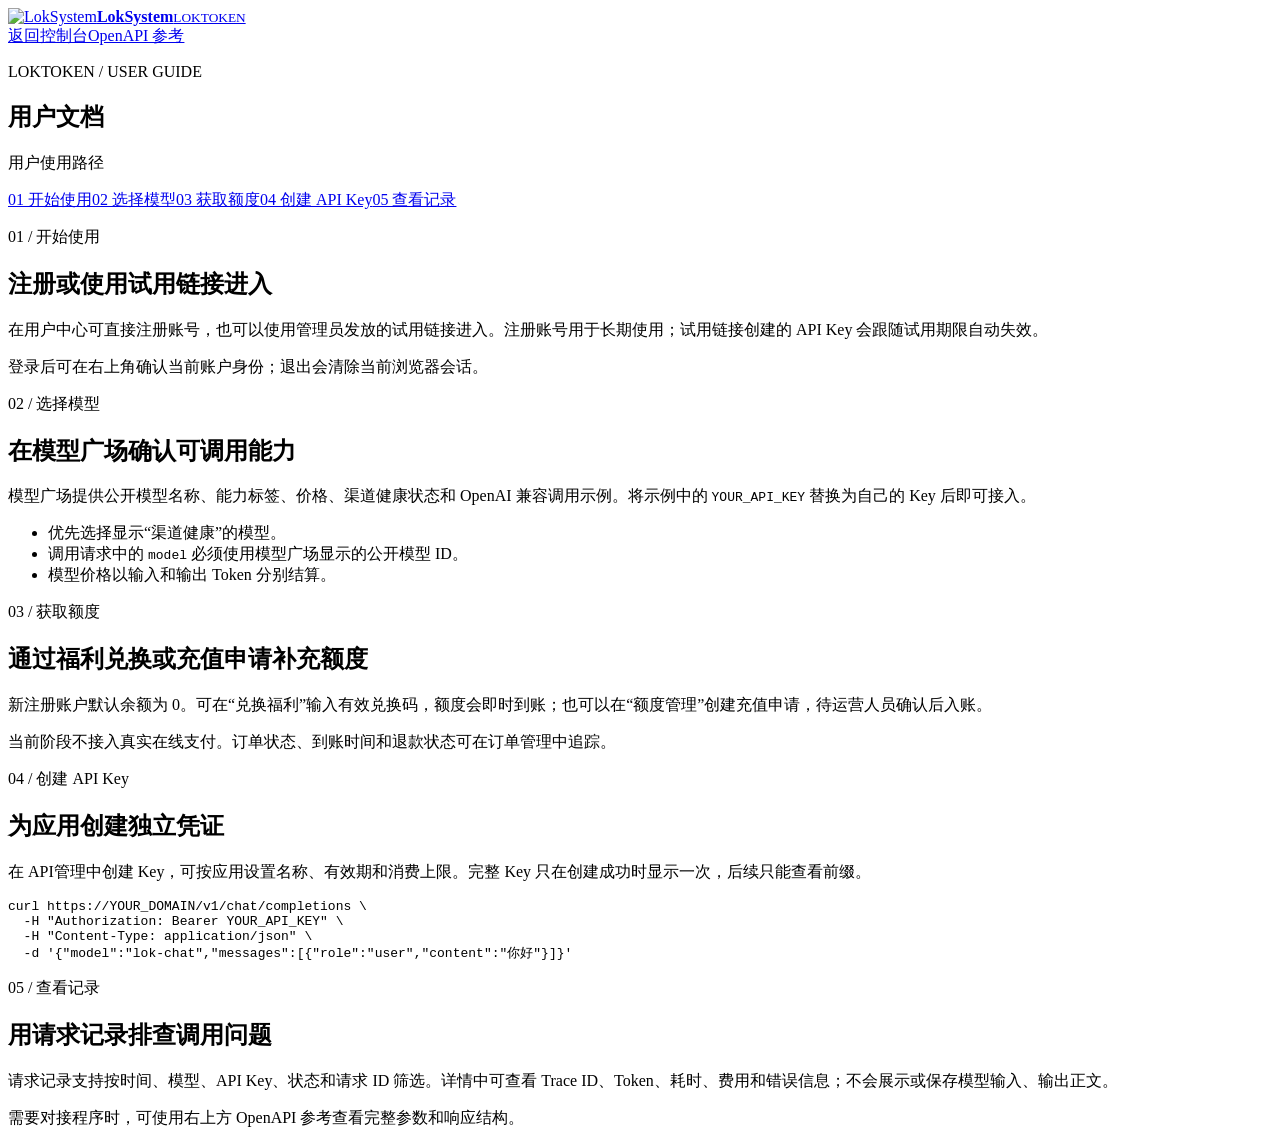
==== app/static/guide.html @ c1dfc54e "feat: refine LokToken product navigation and guides" ====
<!doctype html>
<html lang="zh-CN">
<head>
  <meta charset="UTF-8">
  <meta name="viewport" content="width=device-width, initial-scale=1.0">
  <title>LokToken 用户文档</title>
  <link rel="icon" type="image/png" href="/static/loksystem-icon.png">
  <link rel="stylesheet" href="/static/styles.css">
  <link rel="stylesheet" href="/static/guide.css">
  <script src="https://unpkg.com/lucide@0.468.0/dist/umd/lucide.min.js" defer></script>
  <script src="/static/guide.js" defer></script>
</head>
<body class="guide-page">
  <header class="guide-topbar">
    <a class="guide-brand" href="/"><img src="/static/loksystem-icon.png" alt="LokSystem"><span><strong>LokSystem</strong><small>LOKTOKEN</small></span></a>
    <nav aria-label="文档导航"><a id="guide-console-link" href="/">返回控制台</a><a href="/docs" target="_blank">OpenAPI 参考</a></nav>
  </header>

  <main>
    <section class="guide-intro">
      <p id="guide-eyebrow">LOKTOKEN / USER GUIDE</p>
      <h1 id="guide-title">用户文档</h1>
      <p id="guide-summary"></p>
    </section>

    <section class="guide-layout" data-guide="user">
      <aside class="guide-aside"><p>用户使用路径</p><a href="#user-start">01 开始使用</a><a href="#user-models">02 选择模型</a><a href="#user-quota">03 获取额度</a><a href="#user-api">04 创建 API Key</a><a href="#user-records">05 查看记录</a></aside>
      <div class="guide-content">
        <section id="user-start"><p class="guide-index">01 / 开始使用</p><h2>注册或使用试用链接进入</h2><p>在用户中心可直接注册账号，也可以使用管理员发放的试用链接进入。注册账号用于长期使用；试用链接创建的 API Key 会跟随试用期限自动失效。</p><div class="guide-note"><i data-lucide="shield-check"></i><span>登录后可在右上角确认当前账户身份；退出会清除当前浏览器会话。</span></div></section>
        <section id="user-models"><p class="guide-index">02 / 选择模型</p><h2>在模型广场确认可调用能力</h2><p>模型广场提供公开模型名称、能力标签、价格、渠道健康状态和 OpenAI 兼容调用示例。将示例中的 <code>YOUR_API_KEY</code> 替换为自己的 Key 后即可接入。</p><ul><li>优先选择显示“渠道健康”的模型。</li><li>调用请求中的 <code>model</code> 必须使用模型广场显示的公开模型 ID。</li><li>模型价格以输入和输出 Token 分别结算。</li></ul></section>
        <section id="user-quota"><p class="guide-index">03 / 获取额度</p><h2>通过福利兑换或充值申请补充额度</h2><p>新注册账户默认余额为 0。可在“兑换福利”输入有效兑换码，额度会即时到账；也可以在“额度管理”创建充值申请，待运营人员确认后入账。</p><div class="guide-note"><i data-lucide="wallet-cards"></i><span>当前阶段不接入真实在线支付。订单状态、到账时间和退款状态可在订单管理中追踪。</span></div></section>
        <section id="user-api"><p class="guide-index">04 / 创建 API Key</p><h2>为应用创建独立凭证</h2><p>在 API管理中创建 Key，可按应用设置名称、有效期和消费上限。完整 Key 只在创建成功时显示一次，后续只能查看前缀。</p><pre><code>curl https://YOUR_DOMAIN/v1/chat/completions \
  -H "Authorization: Bearer YOUR_API_KEY" \
  -H "Content-Type: application/json" \
  -d '{"model":"lok-chat","messages":[{"role":"user","content":"你好"}]}'</code></pre></section>
        <section id="user-records"><p class="guide-index">05 / 查看记录</p><h2>用请求记录排查调用问题</h2><p>请求记录支持按时间、模型、API Key、状态和请求 ID 筛选。详情中可查看 Trace ID、Token、耗时、费用和错误信息；不会展示或保存模型输入、输出正文。</p><p>需要对接程序时，可使用右上方 OpenAPI 参考查看完整参数和响应结构。</p></section>
      </div>
    </section>

    <section class="guide-layout" data-guide="admin" hidden>
      <aside class="guide-aside"><p>管理员使用路径</p><a href="#admin-models">01 模型管理</a><a href="#admin-accounts">02 账户与 API</a><a href="#admin-orders">03 订单与福利</a><a href="#admin-operations">04 运营与审计</a><a href="#admin-release">05 上线检查</a></aside>
      <div class="guide-content">
        <section id="admin-models"><p class="guide-index">01 / 模型管理</p><h2>接入上游并维护统一模型目录</h2><p>在模型管理中新增单个模型，或批量读取 OpenAI 兼容上游的模型目录。为用户公开的模型名称、统一定价和渠道配置均在此维护。</p><ul><li>每个公开模型可配置多个渠道，按优先级和权重路由。</li><li>通过“检测全部渠道”确认上游 <code>/models</code> 的可用性。</li><li>生产环境只引用环境变量中的供应商密钥，不在浏览器或数据库保存明文。</li></ul></section>
        <section id="admin-accounts"><p class="guide-index">02 / 账户与 API</p><h2>管理账户、余额和访问凭证</h2><p>账户管理用于维护 LokSystem 用户与共享余额；API管理用于创建、停用和审查 API Key。管理员还可为账户生成限时试用链接。</p><div class="guide-note"><i data-lucide="key-round"></i><span>API Key 是实际调用模型网关的凭证；用户中心会话令牌不能用于调用 <code>/v1</code> 接口。</span></div></section>
        <section id="admin-orders"><p class="guide-index">03 / 订单与福利</p><h2>处理额度发放，不直接处理真实支付</h2><p>订单管理记录用户充值申请，可在确认到账后入账或执行退款。福利管理可创建限次、可过期的兑换码，用于试用、活动和线下发放。</p><p>所有额度变动都写入账户流水，重复确认和重复兑换均受幂等约束。</p></section>
        <section id="admin-operations"><p class="guide-index">04 / 运营与审计</p><h2>从用量管理和安全审计观察平台</h2><p>用量管理展示近期模型调用的账户、API Key、模型、Token、费用和状态。安全审计记录关键运营动作和用户门户动作，不记录密钥、请求正文或模型输出。</p></section>
        <section id="admin-release"><p class="guide-index">05 / 上线检查</p><h2>生产发布前完成最小安全配置</h2><ul><li>关闭 Mock 模式和自动建表，使用 Alembic 管理数据库迁移。</li><li>替换管理员、支付回调和会话签名密钥，均应使用独立高强度随机值。</li><li>配置 HTTPS 域名、可信 CORS 来源、数据库备份和网关层共享限流。</li><li>在模型管理完成真实供应商渠道配置和健康检查后，再向用户公开模型。</li></ul></section>
      </div>
    </section>
  </main>
</body>
</html>
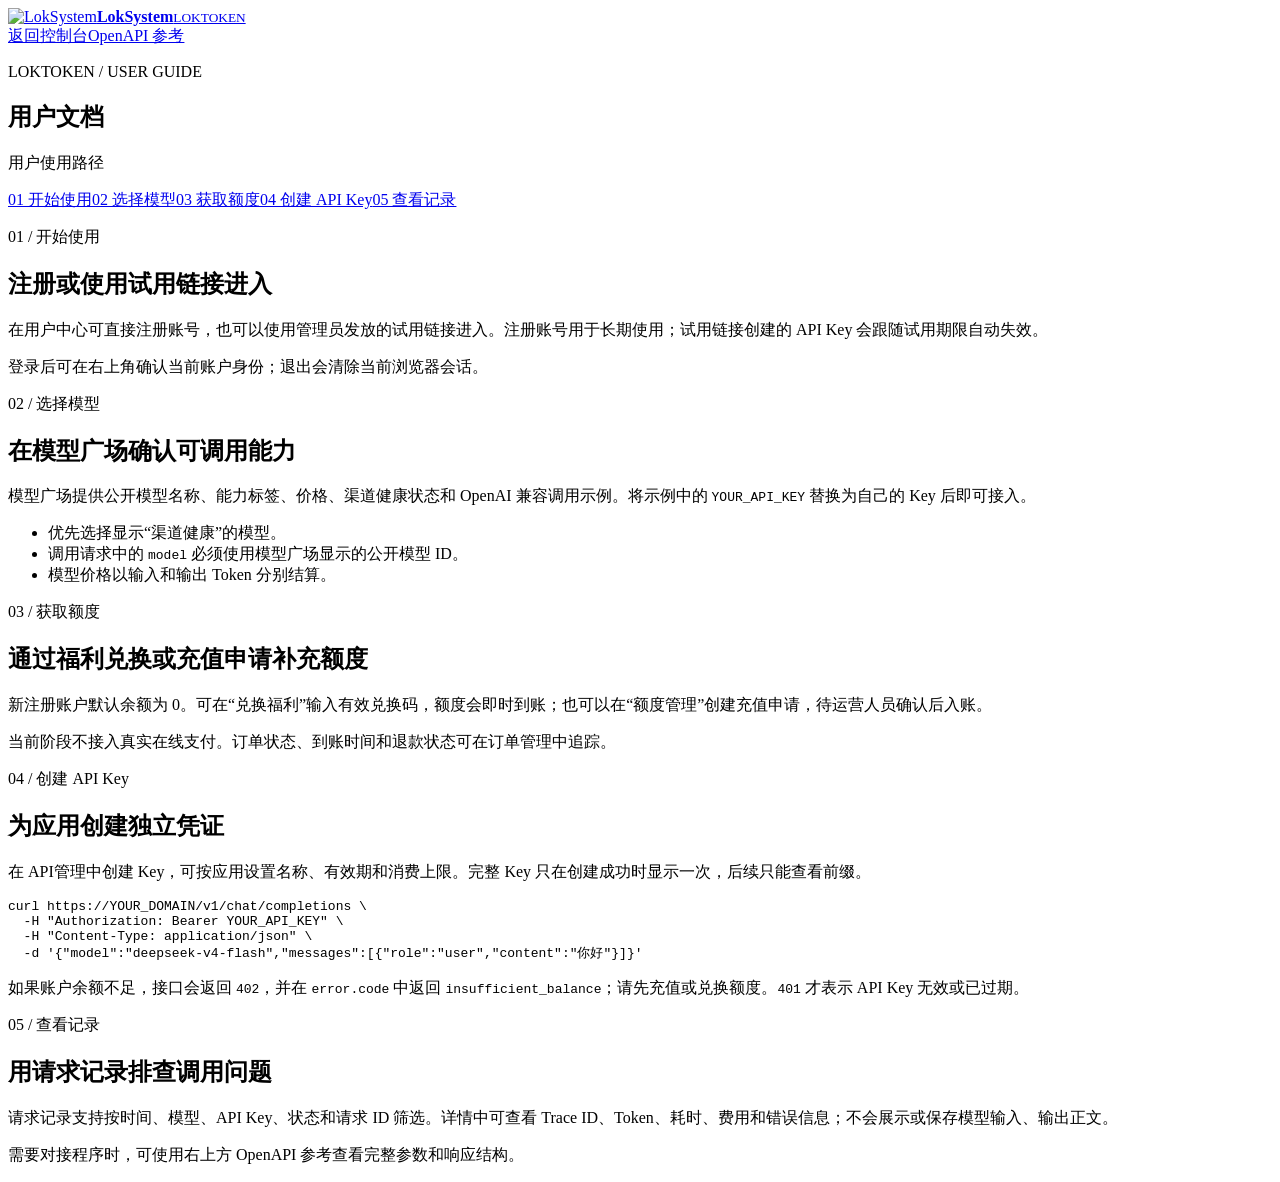
==== commit fa717fdf: "feat: complete production UAT readiness" ====
--- a/app/static/guide.html
+++ b/app/static/guide.html
@@ -32,7 +32,7 @@
         <section id="user-api"><p class="guide-index">04 / 创建 API Key</p><h2>为应用创建独立凭证</h2><p>在 API管理中创建 Key，可按应用设置名称、有效期和消费上限。完整 Key 只在创建成功时显示一次，后续只能查看前缀。</p><pre><code>curl https://YOUR_DOMAIN/v1/chat/completions \
   -H "Authorization: Bearer YOUR_API_KEY" \
   -H "Content-Type: application/json" \
-  -d '{"model":"lok-chat","messages":[{"role":"user","content":"你好"}]}'</code></pre></section>
+  -d '{"model":"deepseek-v4-flash","messages":[{"role":"user","content":"你好"}]}'</code></pre><p class="guide-note"><i data-lucide="circle-alert"></i><span>如果账户余额不足，接口会返回 <code>402</code>，并在 <code>error.code</code> 中返回 <code>insufficient_balance</code>；请先充值或兑换额度。<code>401</code> 才表示 API Key 无效或已过期。</span></p></section>
         <section id="user-records"><p class="guide-index">05 / 查看记录</p><h2>用请求记录排查调用问题</h2><p>请求记录支持按时间、模型、API Key、状态和请求 ID 筛选。详情中可查看 Trace ID、Token、耗时、费用和错误信息；不会展示或保存模型输入、输出正文。</p><p>需要对接程序时，可使用右上方 OpenAPI 参考查看完整参数和响应结构。</p></section>
       </div>
     </section>
@@ -40,7 +40,7 @@
     <section class="guide-layout" data-guide="admin" hidden>
       <aside class="guide-aside"><p>管理员使用路径</p><a href="#admin-models">01 模型管理</a><a href="#admin-accounts">02 账户与 API</a><a href="#admin-orders">03 订单与福利</a><a href="#admin-operations">04 运营与审计</a><a href="#admin-release">05 上线检查</a></aside>
       <div class="guide-content">
-        <section id="admin-models"><p class="guide-index">01 / 模型管理</p><h2>接入上游并维护统一模型目录</h2><p>在模型管理中新增单个模型，或批量读取 OpenAI 兼容上游的模型目录。为用户公开的模型名称、统一定价和渠道配置均在此维护。</p><ul><li>每个公开模型可配置多个渠道，按优先级和权重路由。</li><li>通过“检测全部渠道”确认上游 <code>/models</code> 的可用性。</li><li>生产环境只引用环境变量中的供应商密钥，不在浏览器或数据库保存明文。</li></ul></section>
+        <section id="admin-models"><p class="guide-index">01 / 模型管理</p><h2>接入上游并维护统一模型目录</h2><p>系统初始化时会预置 DeepSeek、Qwen、GLM、Kimi、MiniMax 和 Doubao 的常用文本、多模态、图像与视频候选，后续也可新增单个模型或批量读取 OpenAI 兼容上游目录。候选默认停用，不会在价格、密钥和真实渠道检测完成前向用户发布。</p><ul><li>每个公开模型可配置多个渠道，按优先级和权重路由。</li><li>供应商密钥可由控制台加密保存，也可引用部署环境变量；页面只显示配置状态，不回显明文。</li><li>通过“检测全部渠道”确认上游 <code>/models</code> 的可用性，再设置平台价格、执行预检并启用。</li><li>图像和视频模型当前作为候选目录展示，需等待对应统一调用适配器与计费规则启用。</li></ul></section>
         <section id="admin-accounts"><p class="guide-index">02 / 账户与 API</p><h2>管理账户、余额和访问凭证</h2><p>账户管理用于维护 LokSystem 用户与共享余额；API管理用于创建、停用和审查 API Key。管理员还可为账户生成限时试用链接。</p><div class="guide-note"><i data-lucide="key-round"></i><span>API Key 是实际调用模型网关的凭证；用户中心会话令牌不能用于调用 <code>/v1</code> 接口。</span></div></section>
         <section id="admin-orders"><p class="guide-index">03 / 订单与福利</p><h2>处理额度发放，不直接处理真实支付</h2><p>订单管理记录用户充值申请，可在确认到账后入账或执行退款。福利管理可创建限次、可过期的兑换码，用于试用、活动和线下发放。</p><p>所有额度变动都写入账户流水，重复确认和重复兑换均受幂等约束。</p></section>
         <section id="admin-operations"><p class="guide-index">04 / 运营与审计</p><h2>从用量管理和安全审计观察平台</h2><p>用量管理展示近期模型调用的账户、API Key、模型、Token、费用和状态。安全审计记录关键运营动作和用户门户动作，不记录密钥、请求正文或模型输出。</p></section>
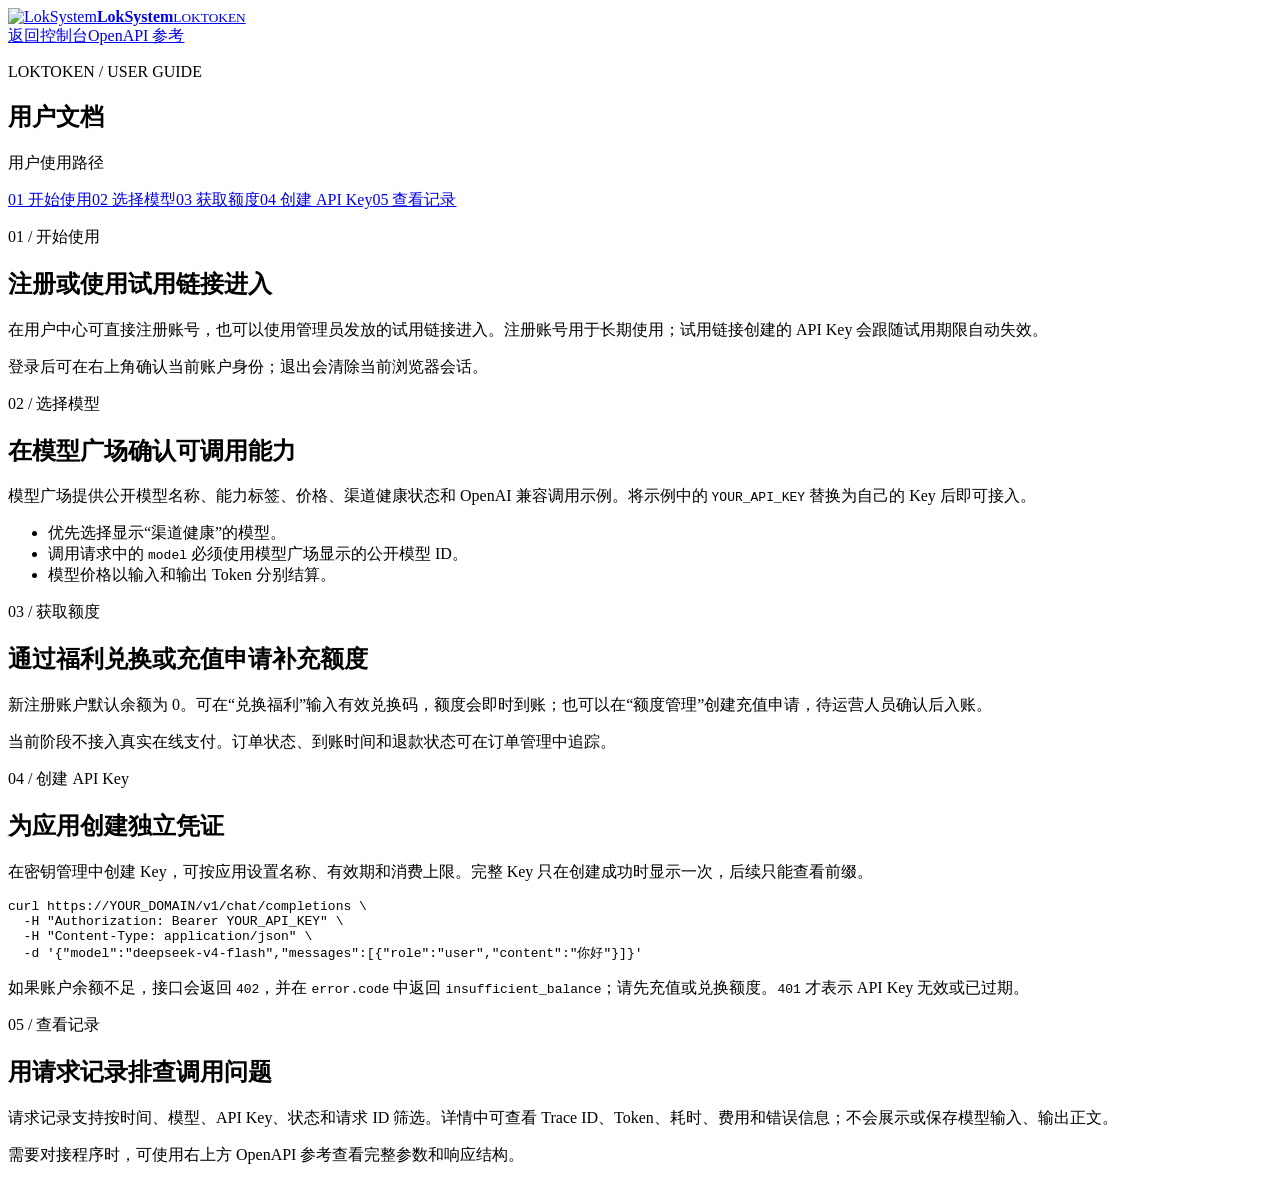
==== commit 6687d2b0: "ui-provider-model-catalog-cards" ====
--- a/app/static/guide.html
+++ b/app/static/guide.html
@@ -29,7 +29,7 @@
         <section id="user-start"><p class="guide-index">01 / 开始使用</p><h2>注册或使用试用链接进入</h2><p>在用户中心可直接注册账号，也可以使用管理员发放的试用链接进入。注册账号用于长期使用；试用链接创建的 API Key 会跟随试用期限自动失效。</p><div class="guide-note"><i data-lucide="shield-check"></i><span>登录后可在右上角确认当前账户身份；退出会清除当前浏览器会话。</span></div></section>
         <section id="user-models"><p class="guide-index">02 / 选择模型</p><h2>在模型广场确认可调用能力</h2><p>模型广场提供公开模型名称、能力标签、价格、渠道健康状态和 OpenAI 兼容调用示例。将示例中的 <code>YOUR_API_KEY</code> 替换为自己的 Key 后即可接入。</p><ul><li>优先选择显示“渠道健康”的模型。</li><li>调用请求中的 <code>model</code> 必须使用模型广场显示的公开模型 ID。</li><li>模型价格以输入和输出 Token 分别结算。</li></ul></section>
         <section id="user-quota"><p class="guide-index">03 / 获取额度</p><h2>通过福利兑换或充值申请补充额度</h2><p>新注册账户默认余额为 0。可在“兑换福利”输入有效兑换码，额度会即时到账；也可以在“额度管理”创建充值申请，待运营人员确认后入账。</p><div class="guide-note"><i data-lucide="wallet-cards"></i><span>当前阶段不接入真实在线支付。订单状态、到账时间和退款状态可在订单管理中追踪。</span></div></section>
-        <section id="user-api"><p class="guide-index">04 / 创建 API Key</p><h2>为应用创建独立凭证</h2><p>在 API管理中创建 Key，可按应用设置名称、有效期和消费上限。完整 Key 只在创建成功时显示一次，后续只能查看前缀。</p><pre><code>curl https://YOUR_DOMAIN/v1/chat/completions \
+        <section id="user-api"><p class="guide-index">04 / 创建 API Key</p><h2>为应用创建独立凭证</h2><p>在密钥管理中创建 Key，可按应用设置名称、有效期和消费上限。完整 Key 只在创建成功时显示一次，后续只能查看前缀。</p><pre><code>curl https://YOUR_DOMAIN/v1/chat/completions \
   -H "Authorization: Bearer YOUR_API_KEY" \
   -H "Content-Type: application/json" \
   -d '{"model":"deepseek-v4-flash","messages":[{"role":"user","content":"你好"}]}'</code></pre><p class="guide-note"><i data-lucide="circle-alert"></i><span>如果账户余额不足，接口会返回 <code>402</code>，并在 <code>error.code</code> 中返回 <code>insufficient_balance</code>；请先充值或兑换额度。<code>401</code> 才表示 API Key 无效或已过期。</span></p></section>
@@ -41,7 +41,7 @@
       <aside class="guide-aside"><p>管理员使用路径</p><a href="#admin-models">01 模型管理</a><a href="#admin-accounts">02 账户与 API</a><a href="#admin-orders">03 订单与福利</a><a href="#admin-operations">04 运营与审计</a><a href="#admin-release">05 上线检查</a></aside>
       <div class="guide-content">
         <section id="admin-models"><p class="guide-index">01 / 模型管理</p><h2>接入上游并维护统一模型目录</h2><p>系统初始化时会预置 DeepSeek、Qwen、GLM、Kimi、MiniMax 和 Doubao 的常用文本、多模态、图像与视频候选，后续也可新增单个模型或批量读取 OpenAI 兼容上游目录。候选默认停用，不会在价格、密钥和真实渠道检测完成前向用户发布。</p><ul><li>每个公开模型可配置多个渠道，按优先级和权重路由。</li><li>供应商密钥可由控制台加密保存，也可引用部署环境变量；页面只显示配置状态，不回显明文。</li><li>通过“检测全部渠道”确认上游 <code>/models</code> 的可用性，再设置平台价格、执行预检并启用。</li><li>图像和视频模型当前作为候选目录展示，需等待对应统一调用适配器与计费规则启用。</li></ul></section>
-        <section id="admin-accounts"><p class="guide-index">02 / 账户与 API</p><h2>管理账户、余额和访问凭证</h2><p>账户管理用于维护 LokSystem 用户与共享余额；API管理用于创建、停用和审查 API Key。管理员还可为账户生成限时试用链接。</p><div class="guide-note"><i data-lucide="key-round"></i><span>API Key 是实际调用模型网关的凭证；用户中心会话令牌不能用于调用 <code>/v1</code> 接口。</span></div></section>
+        <section id="admin-accounts"><p class="guide-index">02 / 账户与密钥</p><h2>管理账户、余额和访问凭证</h2><p>账户管理用于维护 LokSystem 用户与共享余额；密钥管理用于创建、停用和审查 API Key。管理员还可为账户生成限时试用链接。</p><div class="guide-note"><i data-lucide="key-round"></i><span>API Key 是实际调用模型网关的凭证；用户中心会话令牌不能用于调用 <code>/v1</code> 接口。</span></div></section>
         <section id="admin-orders"><p class="guide-index">03 / 订单与福利</p><h2>处理额度发放，不直接处理真实支付</h2><p>订单管理记录用户充值申请，可在确认到账后入账或执行退款。福利管理可创建限次、可过期的兑换码，用于试用、活动和线下发放。</p><p>所有额度变动都写入账户流水，重复确认和重复兑换均受幂等约束。</p></section>
         <section id="admin-operations"><p class="guide-index">04 / 运营与审计</p><h2>从用量管理和安全审计观察平台</h2><p>用量管理展示近期模型调用的账户、API Key、模型、Token、费用和状态。安全审计记录关键运营动作和用户门户动作，不记录密钥、请求正文或模型输出。</p></section>
         <section id="admin-release"><p class="guide-index">05 / 上线检查</p><h2>生产发布前完成最小安全配置</h2><ul><li>关闭 Mock 模式和自动建表，使用 Alembic 管理数据库迁移。</li><li>替换管理员、支付回调和会话签名密钥，均应使用独立高强度随机值。</li><li>配置 HTTPS 域名、可信 CORS 来源、数据库备份和网关层共享限流。</li><li>在模型管理完成真实供应商渠道配置和健康检查后，再向用户公开模型。</li></ul></section>
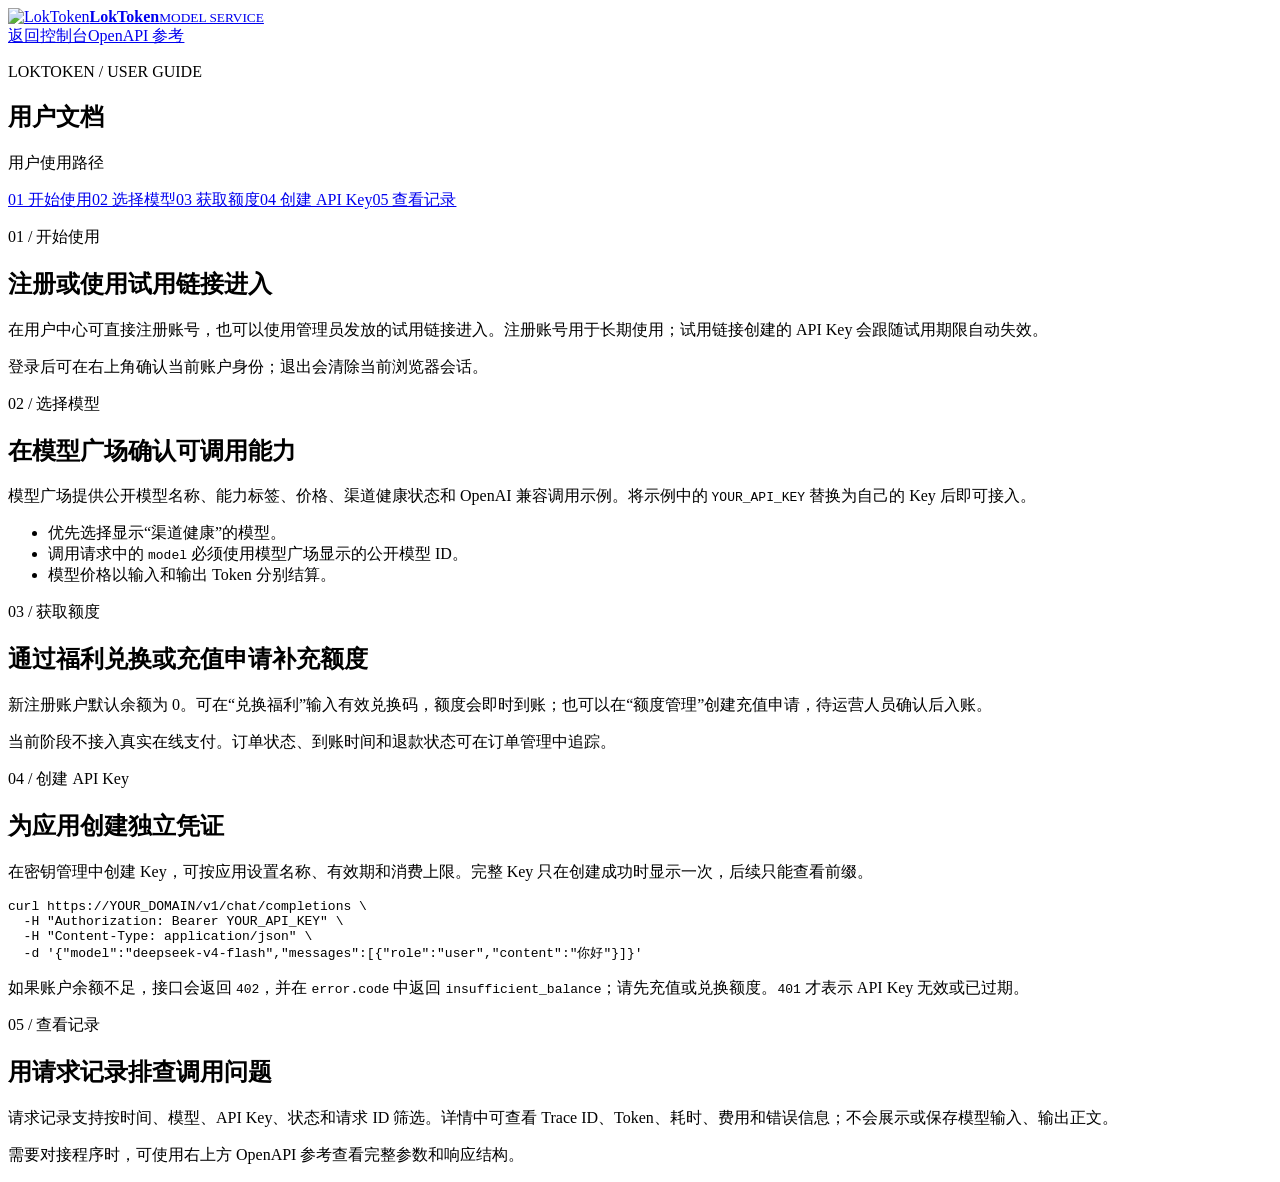
==== commit 2b93dae2: "feat: evolve LokToken into independent platform" ====
--- a/app/static/guide.html
+++ b/app/static/guide.html
@@ -12,7 +12,7 @@
 </head>
 <body class="guide-page">
   <header class="guide-topbar">
-    <a class="guide-brand" href="/"><img src="/static/loksystem-icon.png" alt="LokSystem"><span><strong>LokSystem</strong><small>LOKTOKEN</small></span></a>
+    <a class="guide-brand" href="/"><img src="/static/loksystem-icon.png" alt="LokToken"><span><strong>LokToken</strong><small>MODEL SERVICE</small></span></a>
     <nav aria-label="文档导航"><a id="guide-console-link" href="/">返回控制台</a><a href="/docs" target="_blank">OpenAPI 参考</a></nav>
   </header>
 
@@ -41,7 +41,7 @@
       <aside class="guide-aside"><p>管理员使用路径</p><a href="#admin-models">01 模型管理</a><a href="#admin-accounts">02 账户与 API</a><a href="#admin-orders">03 订单与福利</a><a href="#admin-operations">04 运营与审计</a><a href="#admin-release">05 上线检查</a></aside>
       <div class="guide-content">
         <section id="admin-models"><p class="guide-index">01 / 模型管理</p><h2>接入上游并维护统一模型目录</h2><p>系统初始化时会预置 DeepSeek、Qwen、GLM、Kimi、MiniMax 和 Doubao 的常用文本、多模态、图像与视频候选，后续也可新增单个模型或批量读取 OpenAI 兼容上游目录。候选默认停用，不会在价格、密钥和真实渠道检测完成前向用户发布。</p><ul><li>每个公开模型可配置多个渠道，按优先级和权重路由。</li><li>供应商密钥可由控制台加密保存，也可引用部署环境变量；页面只显示配置状态，不回显明文。</li><li>通过“检测全部渠道”确认上游 <code>/models</code> 的可用性，再设置平台价格、执行预检并启用。</li><li>图像和视频模型当前作为候选目录展示，需等待对应统一调用适配器与计费规则启用。</li></ul></section>
-        <section id="admin-accounts"><p class="guide-index">02 / 账户与密钥</p><h2>管理账户、余额和访问凭证</h2><p>账户管理用于维护 LokSystem 用户与共享余额；密钥管理用于创建、停用和审查 API Key。管理员还可为账户生成限时试用链接。</p><div class="guide-note"><i data-lucide="key-round"></i><span>API Key 是实际调用模型网关的凭证；用户中心会话令牌不能用于调用 <code>/v1</code> 接口。</span></div></section>
+        <section id="admin-accounts"><p class="guide-index">02 / 账户与密钥</p><h2>管理账户、余额和访问凭证</h2><p>账户管理用于维护客户账户与共享余额；密钥管理用于创建、停用和审查 API Key。管理员还可为账户生成限时试用链接。</p><div class="guide-note"><i data-lucide="key-round"></i><span>API Key 是实际调用模型网关的凭证；用户中心会话令牌不能用于调用 <code>/v1</code> 接口。</span></div></section>
         <section id="admin-orders"><p class="guide-index">03 / 订单与福利</p><h2>处理额度发放，不直接处理真实支付</h2><p>订单管理记录用户充值申请，可在确认到账后入账或执行退款。福利管理可创建限次、可过期的兑换码，用于试用、活动和线下发放。</p><p>所有额度变动都写入账户流水，重复确认和重复兑换均受幂等约束。</p></section>
         <section id="admin-operations"><p class="guide-index">04 / 运营与审计</p><h2>从用量管理和安全审计观察平台</h2><p>用量管理展示近期模型调用的账户、API Key、模型、Token、费用和状态。安全审计记录关键运营动作和用户门户动作，不记录密钥、请求正文或模型输出。</p></section>
         <section id="admin-release"><p class="guide-index">05 / 上线检查</p><h2>生产发布前完成最小安全配置</h2><ul><li>关闭 Mock 模式和自动建表，使用 Alembic 管理数据库迁移。</li><li>替换管理员、支付回调和会话签名密钥，均应使用独立高强度随机值。</li><li>配置 HTTPS 域名、可信 CORS 来源、数据库备份和网关层共享限流。</li><li>在模型管理完成真实供应商渠道配置和健康检查后，再向用户公开模型。</li></ul></section>
